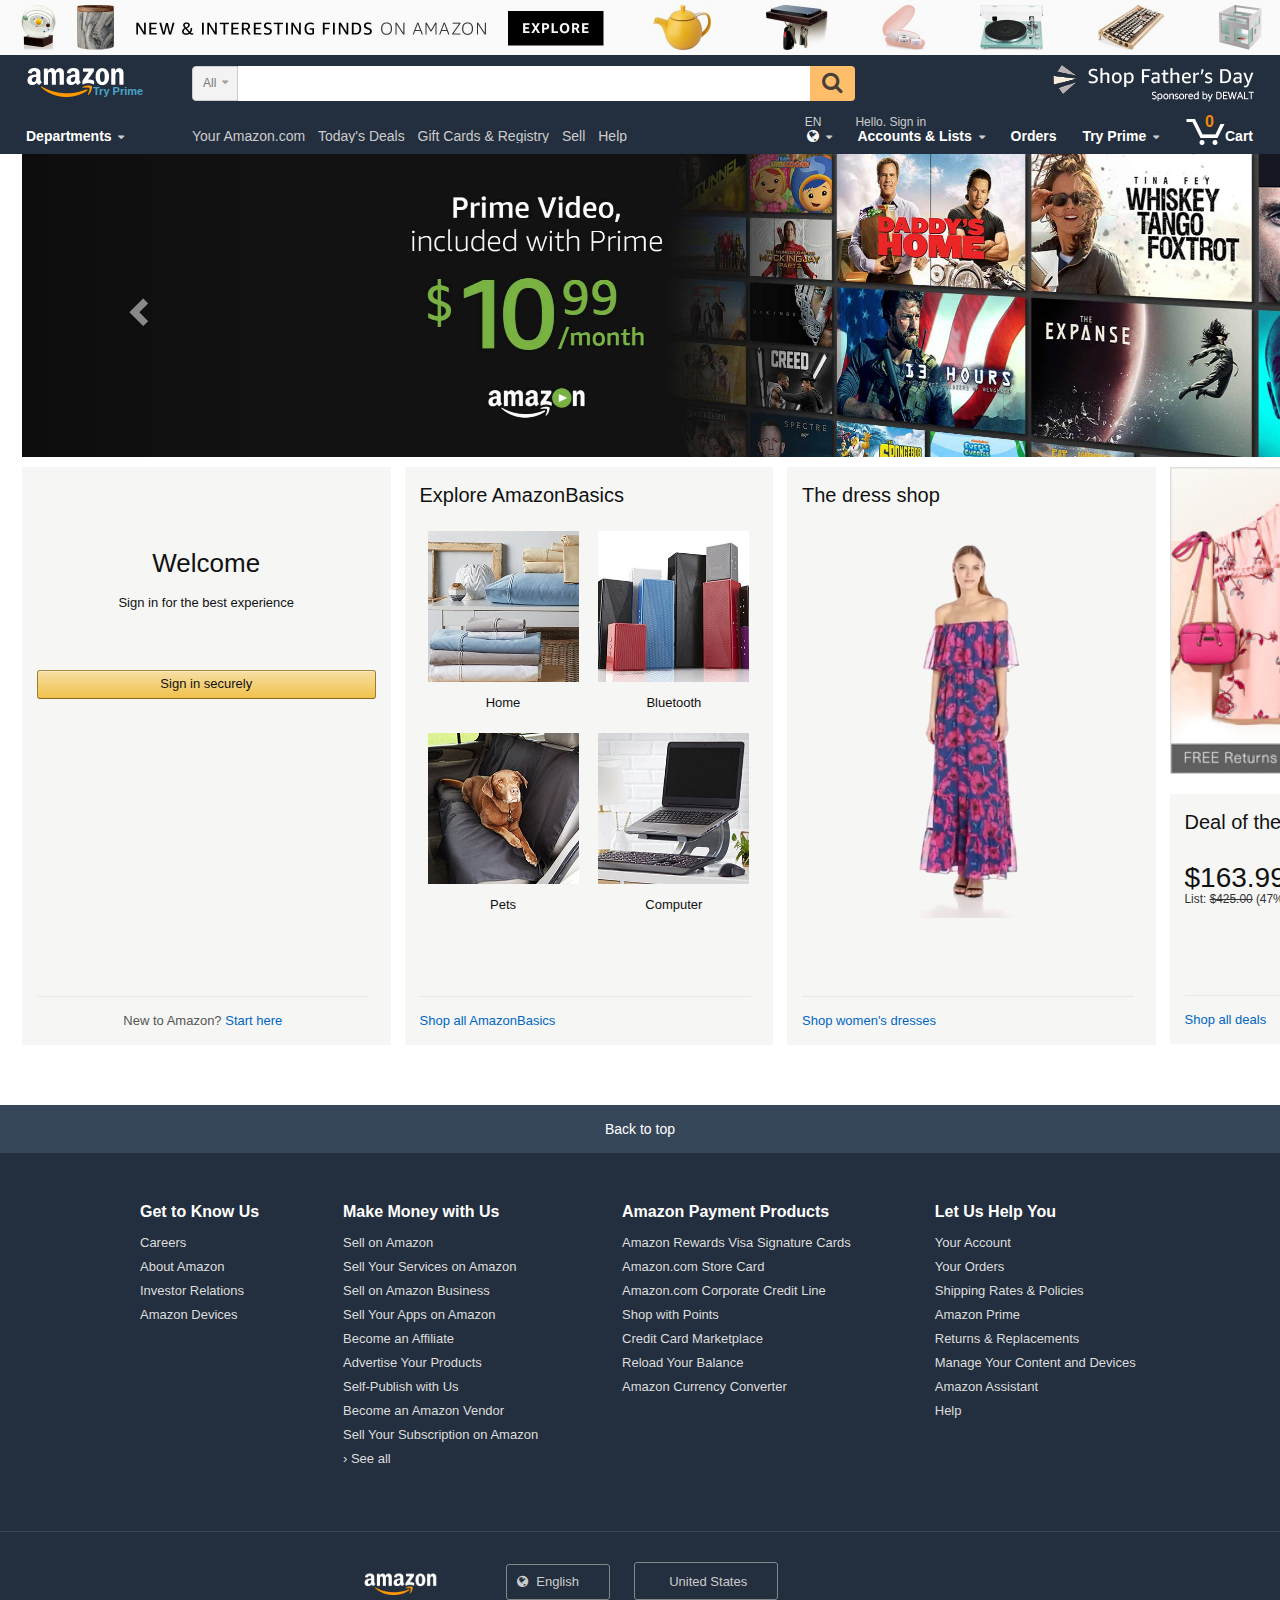
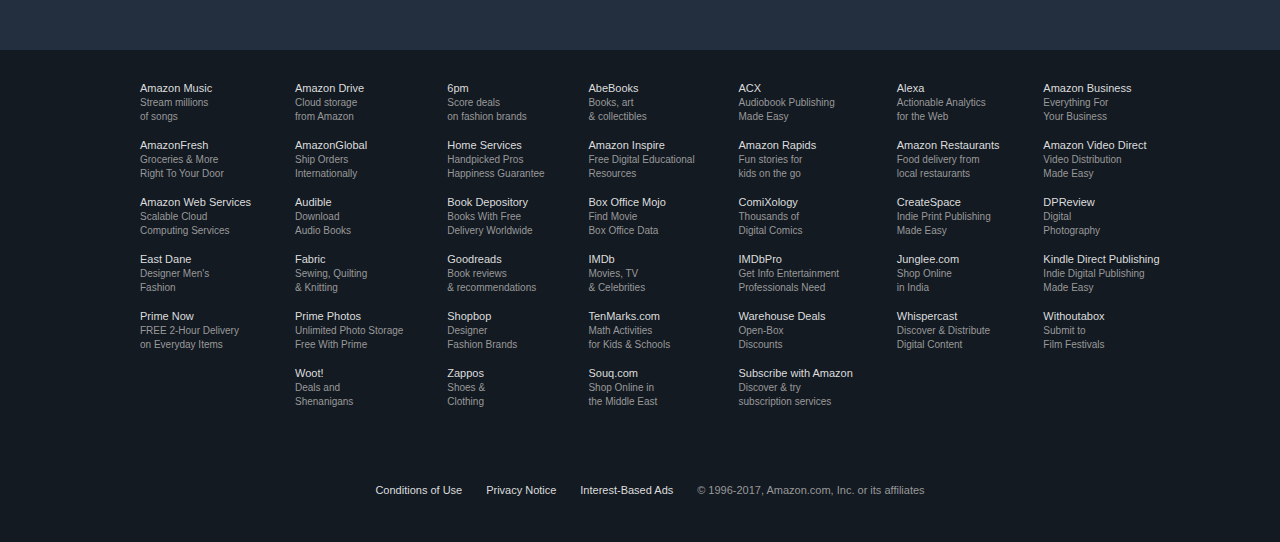
==== Amazon_Clone/index.html @ 9ef2a5e5 "02-12-2023-003" ====
<!DOCTYPE html>
<html>

<head>
  <meta charset="utf-8">
  <meta name="viewport" content="width=device-width, initial-scale=1">
  <title>Amazon.com: Online Shopping for Electronics, Apparel, Computers, Books, DVDs &amp; more</title>

  <link href="https://cdnjs.cloudflare.com/ajax/libs/font-awesome/4.7.0/css/font-awesome.min.css" rel="stylesheet">
  <link rel="stylesheet" href="https://maxcdn.bootstrapcdn.com/bootstrap/3.3.7/css/bootstrap.min.css" integrity="sha384-BVYiiSIFeK1dGmJRAkycuHAHRg32OmUcww7on3RYdg4Va+PmSTsz/K68vbdEjh4u" crossorigin="anonymous">
  <link rel="stylesheet" href="css/style.css"/>
</head>

<body>
  <a id="banner" href="#"></a>
  <!-- Main body -->

  <header>
    <a id="nav-top"></a>

    <div id="nav-belt">
      <div class="nav-left">
        <div id="nav-logo">
          <a href="#" class="nav-logo-link"></a>
          <a href="#" class="nav-logo-tagline">Try Prime</a>
        </div>
      </div>
      <div class="nav-right">
        <div id="nav-holiday">
          <a href="#"></a>
        </div>
      </div>
      <div class="nav-fill">
        <div id="nav-search">
          <form>
            <div class="nav-left">
              <span class="nav-search-label">All</span>
              <i class="fa fa-caret-down" aria-hidden="true"></i>
              <select id="nav-search-select">
                <option selected="selected" value="aps">All Departments</option>
                <option value="alexa-skills">Alexa Skills</option>
                <option value="instant-video">Amazon Video</option>
                <option value="warehouse-deals">Amazon Warehouse Deals</option>
                <option value="appliances">Appliances</option>
                <option value="mobile-apps">Apps &amp; Games</option>
                <option value="arts-crafts">Arts, Crafts &amp; Sewing</option>
                <option value="automotive">Automotive Parts &amp; Accessories</option>
                <option value="baby-products">Baby</option>
                <option value="beauty">Beauty &amp; Personal Care</option>
                <option value="stripbooks">Books</option>
                <option value="popular">CDs &amp; Vinyl</option>
                <option value="mobile">Cell Phones &amp; Accessories</option>
                <option value="fashion">Clothing, Shoes &amp; Jewelry</option>
                <option value="fashion-womens">&nbsp;&nbsp;&nbsp;Women</option>
                <option value="fashion-mens">&nbsp;&nbsp;&nbsp;Men</option>
                <option value="fashion-girls">&nbsp;&nbsp;&nbsp;Girls</option>
                <option value="fashion-boys">&nbsp;&nbsp;&nbsp;Boys</option>
                <option value="fashion-baby">&nbsp;&nbsp;&nbsp;Baby</option>
                <option value="collectibles">Collectibles &amp; Fine Art</option>
                <option value="computers">Computers</option>
                <option value="courses">Courses</option>
                <option value="financial">Credit and Payment Cards</option>
                <option value="digital-music">Digital Music</option>
                <option value="electronics">Electronics</option>
                <option value="gift-cards">Gift Cards</option>
                <option value="grocery">Grocery &amp; Gourmet Food</option>
                <option value="handmade">Handmade</option>
                <option value="hpc">Health, Household &amp; Baby Care</option>
                <option value="local-services">Home &amp; Business Services</option>
                <option value="garden">Home &amp; Kitchen</option>
                <option value="industrial">Industrial &amp; Scientific</option>
                <option value="digital-text">Kindle Store</option>
                <option value="fashion-luggage">Luggage &amp; Travel Gear</option>
                <option value="luxury-beauty">Luxury Beauty</option>
                <option value="magazines">Magazine Subscriptions</option>
                <option value="movies-tv">Movies &amp; TV</option>
                <option value="mi">Musical Instruments</option>
                <option value="office-products">Office Products</option>
                <option value="lawngarden">Patio, Lawn &amp; Garden</option>
                <option value="pets">Pet Supplies</option>
                <option value="prime-exclusive">Prime Exclusive</option>
                <option value="pantry">Prime Pantry</option>
                <option value="software">Software</option>
                <option value="sporting">Sports &amp; Outdoors</option>
                <option value="tools">Tools &amp; Home Improvement</option>
                <option value="toys-and-games">Toys &amp; Games</option>
                <option value="vehicles">Vehicles</option>
                <option value="videogames">Video Games</option>
                <option value="wine">Wine</option>
              </select>
            </div>
            <div class="nav-right">
              <i class="fa fa-search" aria-hidden="true"></i>
              <input type="submit">
            </div>
            <div class="nav-fill">
              <input type="text" autocomplete="off">
            </div>
          </form>
        </div>
      </div>
    </div>

    <nav id="nav-main">
      <div class="nav-left">
        <div class="nav-shop">
          <a class="nav-a" href="#">
            Departments
            <i class="fa fa-caret-down" aria-hidden="true"></i>
          </a>
        </div>
      </div>
      <div class="nav-right">
        <a class="nav-a" href="#">
          <span>EN</span>
          <i class="fa fa-globe" aria-hidden="true"></i>
          <i class="fa fa-caret-down" aria-hidden="true"></i>
        </a>

        <a class="nav-a" href="#">
          <span>Hello. Sign in</span>
          Accounts &amp; Lists
          <i class="fa fa-caret-down" aria-hidden="true"></i>
        </a>

        <a class="nav-a" href="#">
          Orders
        </a>

        <a class="nav-a" href="#">
          Try Prime
          <i class="fa fa-caret-down" aria-hidden="true"></i>
        </a>

        <a class="nav-a cart" href="#">
          <span>0</span>
          Cart
        </a>
      </div>
      <div class="nav-fill">
        <ul>
          <li><a href="#">Your Amazon.com</a></li>
          <li><a href="#">Today's Deals</a></li>
          <li><a href="#">Gift Cards &amp; Registry</a></li>
          <li><a href="#">Sell</a></li>
          <li><a href="#">Help</a></li>
        </ul>
      </div>
    </nav>
  </header>

  <section id="promo">
    <div class="container">
      <div class="row">
        <div class="col-lg-12">
          <div id="promo-carousel" class="carousel slide" data-ride="carousel">
            <div class="carousel-inner" role="listbox">
              <div class="item active">
                <img src="img/slide_1.jpg">
              </div>
              <div class="item">
                <img src="img/slide_2.jpg">
              </div>
              <div class="item">
                <img src="img/slide_3.jpg">
              </div>
              <div class="item">
                <img src="img/slide_4.jpg">
              </div>
              <div class="item">
                <img src="img/slide_5.jpg">
              </div>
              <div class="item">
                <img src="img/slide_6.jpg">
              </div>
              <div class="item">
                <img src="img/slide_7.jpg">
              </div>
            </div>

            <!-- Controls -->
            <a class="left carousel-control" href="#promo-carousel" role="button" data-slide="prev">
              <span class="glyphicon glyphicon-chevron-left" aria-hidden="true"></span>
              <span class="sr-only">Previous</span>
            </a>
            <a class="right carousel-control" href="#promo-carousel" role="button" data-slide="next">
              <span class="glyphicon glyphicon-chevron-right" aria-hidden="true"></span>
              <span class="sr-only">Next</span>
            </a>
          </div>
        </div>
      </div>
    </div>
  </section>

  <section id="products">
    <div class="container">
      <div class="row">
        <div class="col-lg-12">
          <div class="col-lg-3">
            <div class="col text-center" id="welcome">
              <h2>Welcome</h2>
              <p>Sign in for the best experience</p>
              <button class="btn">Sign in securely</button>
              <div class="footer">
                New to Amazon? <a href="#">Start here</a>
              </div>
            </div>
          </div>
          <div class="col-lg-3">
            <div class="col" id="amazon-basics">
              <h2>Explore AmazonBasics</h2>
              <a href="#" class="thumbnail text-center">
                <img src="img/product_1.jpg" alt="Product 1">
                <span class="caption">Home</span>
              </a>
              <a href="#" class="thumbnail text-center">
                <img src="img/product_2.jpg" alt="Product 2">
                <span class="caption">Bluetooth</span>
              </a>
              <a href="#" class="thumbnail text-center">
                <img src="img/product_3.jpg" alt="Product 3">
                <span class="caption">Pets</span>
              </a>
              <a href="#" class="thumbnail text-center">
                <img src="img/product_4.jpg" alt="Product 4">
                <span class="caption">Computer</span>
              </a>
              <div class="footer">
                <a href="#">Shop all AmazonBasics</a>
              </div>
            </div>
          </div>
          <div class="col-lg-3">
            <div class="col" id="dress">
              <h2>The dress shop</h2>
              <div class="row text-center">
                <a href="#"><img src="img/dress.png"></a>
              </div>

              <div class="footer">
                <a href="#">Shop women's dresses</a>
              </div>
            </div>
          </div>
          <div class="col-lg-3">
            <div>
              <a href="#"><img src="img/product_5.jpg" alt="Product 5"></a>
            </div>
            <div class="col" id="deal-day">
              <h2>Deal of the day</h2>
              <h3>$163.99</h3>
              <small>List: <s>$425.00</s> (47% off)</small>
              <a href="#"><img src="img/product_6.jpg" alt="Product 6"></a>
              <div class="footer">
                <a href="#">Shop all deals</a>
              </div>
            </div>
          </div>
        </div>
      </div>
    </div>
  </section>

  <footer>
    <div class="top text-center">
      <a href="#nav-top">Back to top</a>
    </div>

    <div class="middle">
      <div class="center">
        <ul>
          <li><h3>Get to Know Us</h3></li>
          <li><a href="#">Careers</a></li>
          <li><a href="#">About Amazon</a></li>
          <li><a href="#">Investor Relations</a></li>
          <li><a href="#">Amazon Devices</a></li>
        </ul>
        <ul>
          <li><h3>Make Money with Us</h3></li>
          <li><a href="#">Sell on Amazon</a></li>
          <li><a href="#">Sell Your Services on Amazon</a></li>
          <li><a href="#">Sell on Amazon Business</a></li>
          <li><a href="#">Sell Your Apps on Amazon</a></li>
          <li><a href="#">Become an Affiliate</a></li>
          <li><a href="#">Advertise Your Products</a></li>
          <li><a href="#">Self-Publish with Us</a></li>
          <li><a href="#">Become an Amazon Vendor</a></li>
          <li><a href="#">Sell Your Subscription on Amazon</a></li>
          <li><a href="#">› See all</a></li>
        </ul>
        <ul>
          <li><h3>Amazon Payment Products</h3></li>
          <li><a href="#">Amazon Rewards Visa Signature Cards</a></li>
          <li><a href="#">Amazon.com Store Card</a></li>
          <li><a href="#">Amazon.com Corporate Credit Line</a></li>
          <li><a href="#">Shop with Points</a></li>
          <li><a href="#">Credit Card Marketplace</a></li>
          <li><a href="#">Reload Your Balance</a></li>
          <li><a href="#">Amazon Currency Converter</a></li>
        </ul>
        <ul>
          <li><h3>Let Us Help You</h3></li>
          <li><a href="#">Your Account</a></li>
          <li><a href="#">Your Orders</a></li>
          <li><a href="#">Shipping Rates &amp; Policies</a></li>
          <li><a href="#">Amazon Prime</a></li>
          <li><a href="#">Returns &amp; Replacements</a></li>
          <li><a href="#">Manage Your Content and Devices</a></li>
          <li><a href="#">Amazon Assistant</a></li>
          <li><a href="#">Help</a></li>
        </ul>
      </div>

      <ul class="copy text-center">
        <li><a href="#" class="logo"></a></li>
        <li><a href="#" class="select"><i class="fa fa-globe" aria-hidden="true"></i> English</a></li>
        <li><a href="#" class="select"><i class="flag-icon-us"></i>United States</a></li>
      </ul>
    </div>

    <div class="bottom">
      <div class="center">
        <ul>
          <li><a href="#">Amazon Music<br/><span>Stream millions<br> of songs</span></a></li>
          <li><a href="#">AmazonFresh<br/><span>Groceries &amp; More<br> Right To Your Door</span></a></li>
          <li><a href="#">Amazon Web Services<br/><span>Scalable Cloud<br> Computing Services</span></a></li>
          <li><a href="#">East Dane<br/><span>Designer Men's<br> Fashion</span></a></li>
          <li><a href="#">Prime Now<br/><span>FREE 2-Hour Delivery<br> on Everyday Items</span></a></li>
        </ul>

        <ul>
          <li><a href="#">Amazon Drive<br/><span>Cloud storage<br> from Amazon</span></a></li>
          <li><a href="#">AmazonGlobal<br/><span>Ship Orders<br> Internationally</span></a></li>
          <li><a href="#">Audible<br/><span>Download<br> Audio Books</span></a></li>
          <li><a href="#">Fabric<br/><span>Sewing, Quilting<br> &amp; Knitting</span></a></li>
          <li><a href="#">Prime Photos<br/><span>Unlimited Photo Storage<br> Free With Prime</span></a></li>
          <li><a href="#">Woot!<br/><span>Deals and <br> Shenanigans</span></a></li>
        </ul>

        <ul>
          <li><a href="#">6pm<br/><span>Score deals<br> on fashion brands</span></a></li>
          <li><a href="#">Home Services<br/><span>Handpicked Pros<br> Happiness Guarantee</span></a></li>
          <li><a href="#">Book Depository<br/><span>Books With Free<br> Delivery Worldwide</span></a></li>
          <li><a href="#">Goodreads<br/><span>Book reviews<br> &amp; recommendations</span></a></li>
          <li><a href="#">Shopbop<br/><span>Designer<br> Fashion Brands</span></a></li>
          <li><a href="#">Zappos<br/><span>Shoes &amp;<br> Clothing</span></a></li>
        </ul>

        <ul>
          <li><a href="#">AbeBooks<br/><span>Books, art<br> &amp; collectibles</span></a></li>
          <li><a href="#">Amazon Inspire<br/><span>Free Digital Educational<br>  Resources</span></a></li>
          <li><a href="#">Box Office Mojo<br/><span>Find Movie<br> Box Office Data</span></a></li>
          <li><a href="#">IMDb<br/><span>Movies, TV<br> &amp; Celebrities</span></a></li>
          <li><a href="#">TenMarks.com<br/><span>Math Activities<br> for Kids &amp; Schools</span></a></li>
          <li><a href="#">Souq.com<br/><span>Shop Online in<br> the Middle East</span></a></li>
        </ul>

        <ul>
          <li><a href="#">ACX <br/><span>Audiobook Publishing<br> Made Easy</span></a></li>
          <li><a href="#">Amazon Rapids<br/><span>Fun stories for<br>  kids on the go</span></a></li>
          <li><a href="#">ComiXology<br/><span>Thousands of<br> Digital Comics</span></a></li>
          <li><a href="#">IMDbPro<br/><span>Get Info Entertainment<br> Professionals Need</span></a></li>
          <li><a href="#">Warehouse Deals<br/><span>Open-Box<br> Discounts</span></a></li>
          <li><a href="#">Subscribe with Amazon<br/><span>Discover &amp; try<br> subscription services</span></a></li>
        </ul>

        <ul>
          <li><a href="#">Alexa<br/><span>Actionable Analytics<br> for the Web</span></a></li>
          <li><a href="#">Amazon Restaurants<br/><span>Food delivery from<br> local restaurants</span></a></li>
          <li><a href="#">CreateSpace<br/><span>Indie Print Publishing<br> Made Easy</span></a></li>
          <li><a href="#">Junglee.com<br/><span>Shop Online<br> in India</span></a></li>
          <li><a href="#">Whispercast<br/><span>Discover &amp; Distribute<br> Digital Content</span></a></li>
        </ul>

        <ul>
          <li><a href="#">Amazon Business<br/><span>Everything For<br> Your Business</span></a></li>
          <li><a href="#">Amazon Video Direct<br/><span>Video Distribution<br> Made Easy</span></a></li>
          <li><a href="#">DPReview<br/><span>Digital<br> Photography</span></a></li>
          <li><a href="#">Kindle Direct Publishing<br/><span>Indie Digital Publishing<br> Made Easy</span></a></li>
          <li><a href="#">Withoutabox<br/><span>Submit to<br> Film Festivals</span></a></li>
        </ul>

        <ul class="copy text-center">
          <li><a href="#">Conditions of Use</a></li>
          <li><a href="#">Privacy Notice</a></li>
          <li><a href="#">Interest-Based Ads</a></li>
          <li>&copy; 1996-2017, Amazon.com, Inc. or its affiliates</li>
        </ul>
      </div>
    </div>
  </footer>

  <script src="https://ajax.googleapis.com/ajax/libs/jquery/3.2.1/jquery.min.js"></script>
  <script src="https://maxcdn.bootstrapcdn.com/bootstrap/3.3.7/js/bootstrap.min.js" integrity="sha384-Tc5IQib027qvyjSMfHjOMaLkfuWVxZxUPnCJA7l2mCWNIpG9mGCD8wGNIcPD7Txa" crossorigin="anonymous"></script>
  <script src="js/app.js"></script>
</body>

</html>
---- Amazon_Clone/css/style.css ----
html, body {
  margin: 0;
  font-family: arial,sans-serif;
  min-width: 900px;
  line-height: 14px;
  font-size: 14px;
}

* {
  box-sizing: border-box;
}

a {
  color: #0066c0;
}

a:hover {
  color: #c45500;
}

#banner {
  background: #F6F6F6 url('../img/banner.jpg') no-repeat top left;
  height: 55px;
  background-size: 1920px;
  min-width: 1000px;
  display: block;
}

header {
  background-color: #232f3e;
  height: 99px;
}

.nav-left {
  position: relative;
  float: left;
  width: auto;
  display: inline-block;
}

.nav-right {
  position: relative;
  float: right;
  width: auto;
  display: inline-block;
}

.nav-fill {
  width: auto;
  white-space: nowrap;
  overflow: hidden;
}

#nav-logo {
  padding: 11px 18px 0 24px;
  position: relative;
  width: 192px;
}

#nav-logo .nav-logo-link {
  background: transparent url('../img/logo.png') no-repeat top left;
  background-size: 102px;
  width: 192px;
  height: 32px;
  display: block;
}

#nav-logo .nav-logo-tagline {
  color: #48a3c6;
  position: absolute;
  top: 31px;
  left: 93px;
  font-size: 11px;
  line-height: 11px;
  font-family: arial, sans-serif;
  font-weight: 700;
}

#nav-logo .nav-logo-tagline:hover {
  color: #ffffff;
}

#nav-holiday {
  top: 9px;
  position: relative;
  background-image: url('../img/fathers_day.jpg');
  width: 400px;
  height: 39px;
}

#nav-holiday a {
  display: block;
  height: 100%;
}

#nav-search {
  position: relative;
  display: block;
  overflow: hidden;
  padding-top: 11px;
  padding-right: 25px;
}

#nav-search input {
  width: 100%;
}

#nav-search .nav-left {
  height: 35px;
  background-color: #f3f3f3;
  border-radius: 4px 0 0 4px;
  border: 1px solid #cdcdcd;
  overflow: hidden;
}

#nav-search .nav-left:hover {
  background-color: #dadada;
  border-left-color: #dadada;
  border-top-color: #dadada;
  border-bottom-color: #dadada;
}

#nav-search .nav-search-label {
  color: #777;
  display: block;
  font-size: 12px;
  line-height: 33px;;
  margin-right: 21px;
  margin-left: 10px;
}

#nav-search .nav-left i {
  position: absolute;
  top: 10px;
  right: 9px;
  color: #a0a0a0;
  font-size: 11px;
}

#nav-search select {
  position: absolute;
  left: 0px;
  top: 0px;
  opacity: 0;
  height: 35px;
  display: block;
  outline: none;
  cursor: pointer;
}

#nav-search .nav-fill {
  height: 35px;
  overflow: hidden;
}

#nav-search .nav-fill input {
  border: none;
  height: 35px;
  padding: 5px 10px;
  font-size: 15px;
  color: #111;
  outline: none;
}

#nav-search .nav-right {
  background-color: #febd69;
  width: 45px;
  height: 35px;
  border-radius: 0 4px 4px 0;
}

#nav-search .nav-right:hover {
  background-color: #f3a847;
}

#nav-search .nav-right i {
  position: absolute;
  top: 5px;
  right: 13px;
  color: #333;
  font-size: 22px;
  opacity: 0.9;
}

#nav-search .nav-right input {
  position: relative;
  width: 100%;
  height: 100%;
  display: block;
  outline: none;
  cursor: pointer;
  background: none;
  border: none;
  text-indent: -1000px;
}

#nav-main ul {
  list-style-type: none;
  position: relative;
  padding: 0;
  margin: 18px 0 0 0;
}

#nav-main li {
  display: inline-block;
  padding: 10px 9px 0 0;
}

#nav-main a {
  color: #fff;
  font-size: 14px;
  font-weight: 700;
  text-decoration: none;
}

#nav-main .nav-a {
  padding: 7px 10px;
  border: 1px solid transparent;
  display: inline-block;
  position: relative;
}

#nav-main .nav-a:hover {
  border: 1px solid #4f5965;
  border-radius: 3px;
  box-shadow: 0 1px 0 0 rgba(255,255,255,.5);
}

#nav-main .nav-a span {
  display: block;
  margin-left: -2px;
  font-weight: 300;
  color: #ccc;
  font-size: 12px;
}

#nav-main i.fa-caret-down {
  color: #ccc;
  font-size: 11px;
  padding-left: 3px;
}

#nav-main .nav-left {
  height: 55px;
}

#nav-main .nav-left .nav-shop {
  float: left;
  width: 192px;
  padding: 4px 12px 0 15px;
}

#nav-main .nav-left .nav-shop a {
  margin-top: 16px;
}

#nav-main .nav-fill a {
  font-weight: 500;
  color: #ccc;
}

#nav-main .nav-fill a:hover {
  text-decoration: underline;
}

#nav-main .nav-right {
  padding-right: 6px;
}

#nav-main .nav-right a {
  margin-top: 6px;
}

#nav-main .nav-right .cart {
  background: transparent url(../img/cart.png) no-repeat 11px 11px;
  background-size: 39px;
  padding: 7px 20px 7px 50px;
}

#nav-main .nav-right .cart span {
  color: #f08804;
  margin-left: -20px;
  font-size: 16px;
  font-weight: 700;
}

@media (min-width: 1200px) {
  .container {
    width: 1560px;
  }
}

#promo .col-lg-12 {
  padding: 0 22px 10px 22px;
}

#promo .carousel {
  margin-top: -2px;
}

.col-lg-3 {
  padding: 0 7px;
}

.text-center {
  text-align: center;
}

h2 {
  color: #111;
  font-size: 20px;
  font-weight: 400;
  line-height: 1.3;
  padding-bottom: 15px;
}

h3 {
  color: #111;
  font-size: 28px;
  font-weight: 500;
}

.btn {
  height: 29px;
  padding: 2px 20px;
  background: linear-gradient(to bottom,#f7dfa5,#f0c14b);
  border-color: #a88734 #9c7e31 #846a29;
  color: #111;
  border-width: 1px;
  border-style: solid;
  cursor: pointer;
  font-size: 13px;
  box-shadow: 0 1px 0 rgba(255,255,255,.4) inset;
  border-radius: 3px;
}

.btn:hover {
  border-color: #a88734 #9c7e31 #846a29;
  background: linear-gradient(to bottom,#f5d78e,#eeb933);
  color: #111;
}

#products {
  padding: 0 0 60px 0;
}

#products .col {
  background: rgba(19,19,4,.04);
  padding: 15px;
  min-height: 578px;
  position: relative;
}

#products h2 {
  margin: 0;
}

#products img {
  max-width: 100%;
}

#products .thumbnail {
  display: inline-block;
  padding: 0;
  border: none;
  margin: 8px;
  background: none;
}

#products .thumbnail:hover {
  text-decoration: none;
}

#products .thumbnail .caption {
  padding: 0;
  margin: 12px 0 4px 0;
  display: inline-block;
  color: #111;
  font-size: 13px;
}

#products #welcome {
  padding-top: 80px;
}

#products #welcome h2 {
  font-size: 26px;
}

#products #welcome p {
  font-size: 13px;
  color: #111;
  margin-bottom: 60px;
}

#products #welcome .btn {
  width: 100%;
}

#products #amazon-basics img {
  max-width: 151px;
}

#products #dress img {
  max-width: 200px;
}

#products #deal-day {
  margin-top: 20px;
  position: relative;
  min-height: 250px !important;
}

#products #deal-day h2 {
  margin-bottom: 15px;
}

#products #deal-day h3 {
  margin: 0;
  line-height: 26px;
}

#products #deal-day img {
  max-width: 88px;
  position: absolute;
  right: 30px;
  top: 50px;
}

#products .footer {
  position: absolute;
  bottom: 0;
  border-top: 1px solid #e7e7e7;
  width: 90%;
  padding: 17px 0 17px;
  font-size: 13px;
  color: #555;
}

footer a {
  color: #fff;
}

footer .top {
  background: #37475a;
}

footer .top a {
  padding: 17px;
  width: 100%;
  display: inline-block;
}

footer .top a:hover {
  color: #fff;
  text-decoration: none;
}

footer .top:hover {
  background: #485769;
}

footer .center {
  margin: 0 auto;
  max-width: 1080px;
}

footer ul {
  margin: 30px 40px 30px 0;
  display: inline-block;
  vertical-align: top;
  list-style: none;
}

footer .middle {
  background: #232f3e;
}

footer .middle h3 {
  color: #fff;
  font-weight: 700;
  margin-bottom: 10px;
  padding: 0;
  font-size: 16px;
}

footer .middle li {
  position: relative;
}

footer .middle .logo {
  background: transparent url('../img/logo.png') no-repeat 0 0;
  background-size: 76px;
  width: 76px;
  height: 23px;
  display: block;
  border: none !important;
  margin-right: 60px;
  position: absolute;
  top: -14px;
  left: -120px;
}

footer .middle a {
  color: #ddd;
  font-size: 13px;
  display: block;
  padding: 5px 0;
}

footer ul.copy {
  display: inline-block;
  width: 100%;
}

footer ul.copy li {
  display: inline-block;
  margin-right: 20px;
  color: #999;
  font-size: 11px;
}

footer .middle .copy {
  border-top: 1px solid #3a4553;
  padding: 30px 20px 20px 20px;
}

footer .middle .copy a {
  padding: 10px 30px 10px 10px;
  color: #ccc;
  border: 1px solid #848688;
  border-radius: 3px;
}

footer .middle .copy a:hover {
  text-decoration: none;
  border-color: #8D9096;
}

footer .middle .fa-globe {
  margin-right: 5px;
}

footer .middle .flag-icon-us {
  background-image: url('https://sp-bootstrap.global.ssl.fastly.net/8.0.0/images/flags/us.svg');
  background-position: 50%;
  background-repeat: no-repeat;
  background-size: contain;
  display: inline-block;
  height: 1em;
  width: 1.33333333em;
  margin-right: 7px;
  background-position: 0 2px;
}

footer .bottom {
  background: #131a22;
}

footer .bottom ul {
  margin-right: 0;
}

footer .bottom li {
  margin-bottom: 15px;
}

footer .bottom a {
  color: #ddd;
  font-size: 11px;
  line-height: 11px;
}

footer .bottom a span {
  color: #999;
  font-size: 10px;
}
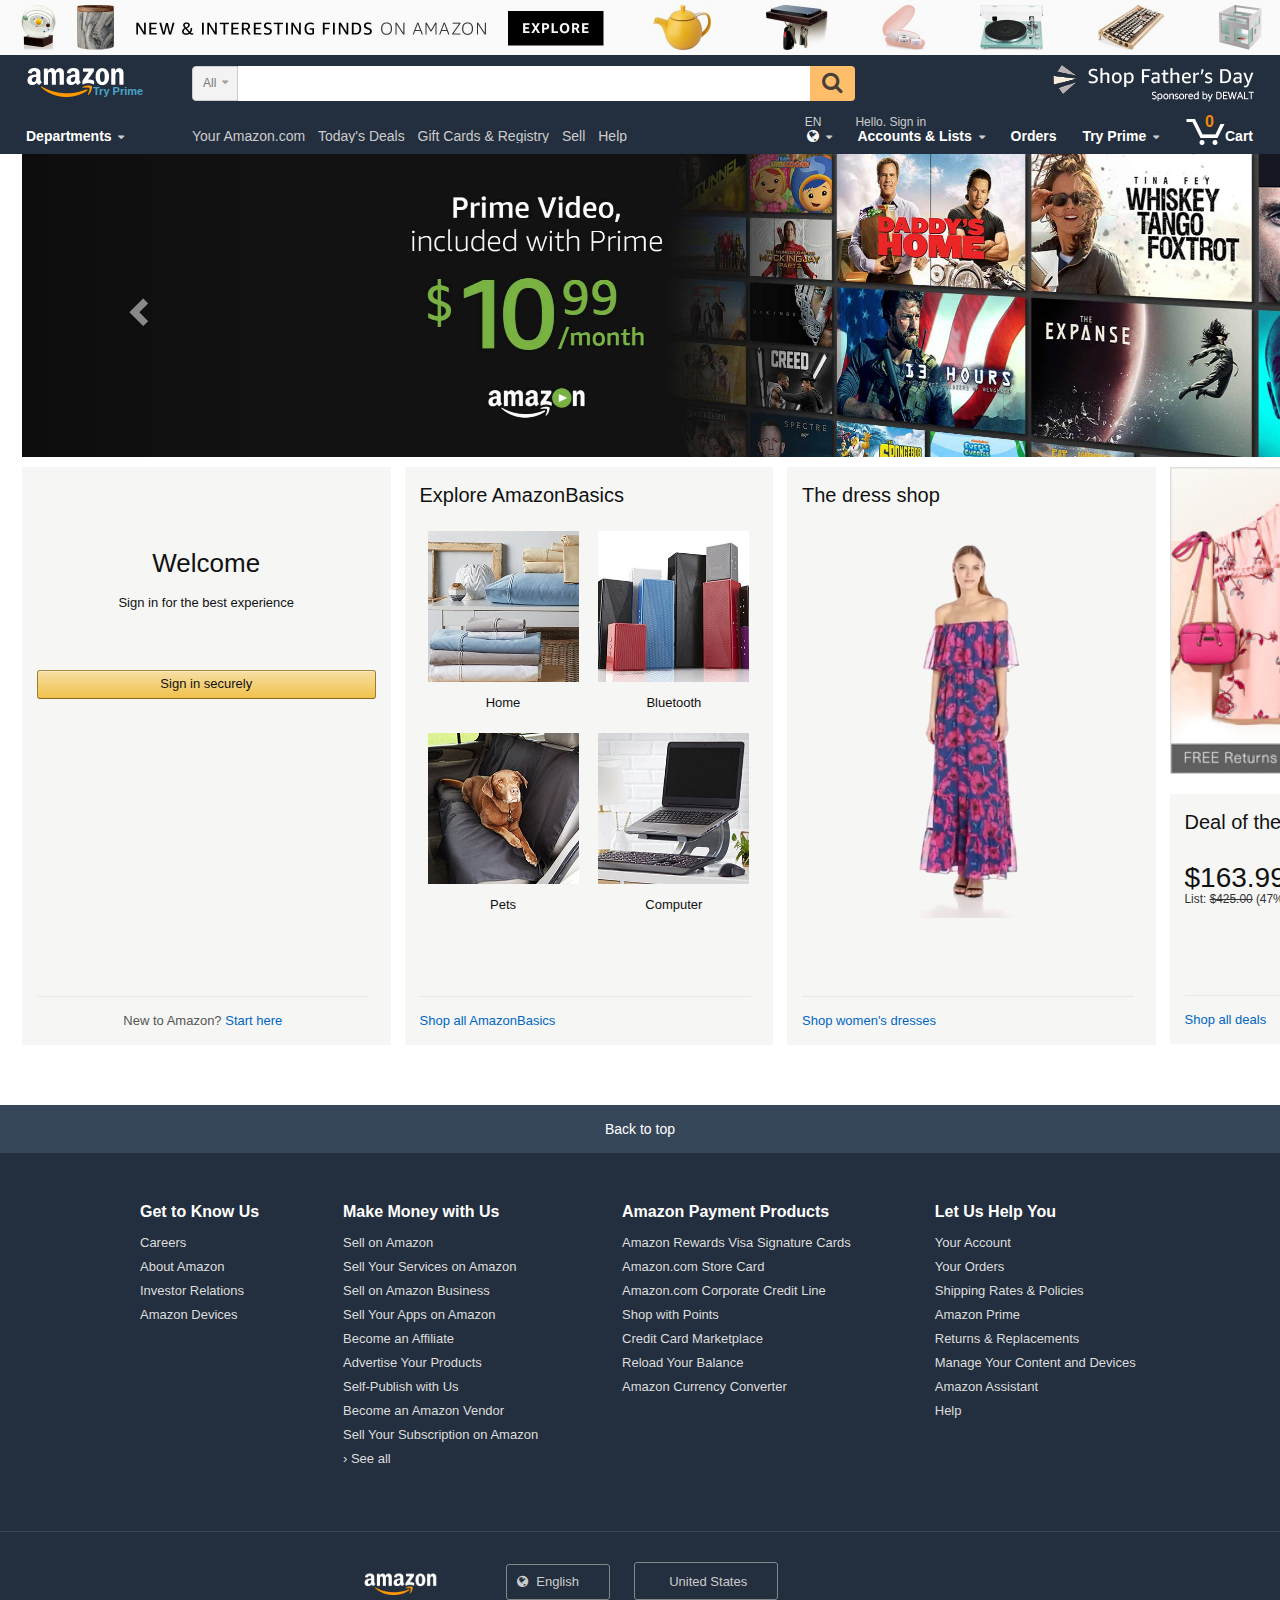
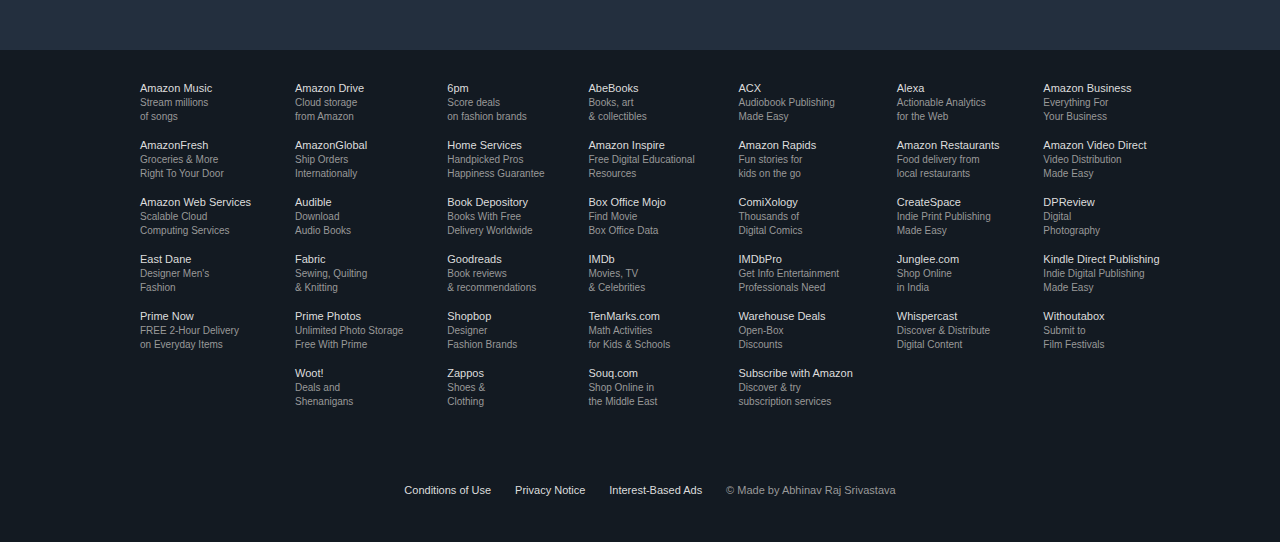
==== commit 4a95e8af: "02-12-2023-004" ====
--- a/Amazon_Clone/index.html
+++ b/Amazon_Clone/index.html
@@ -385,7 +385,7 @@
           <li><a href="#">Conditions of Use</a></li>
           <li><a href="#">Privacy Notice</a></li>
           <li><a href="#">Interest-Based Ads</a></li>
-          <li>&copy; 1996-2017, Amazon.com, Inc. or its affiliates</li>
+          <li>&copy; Made by Abhinav Raj Srivastava</li>
         </ul>
       </div>
     </div>
